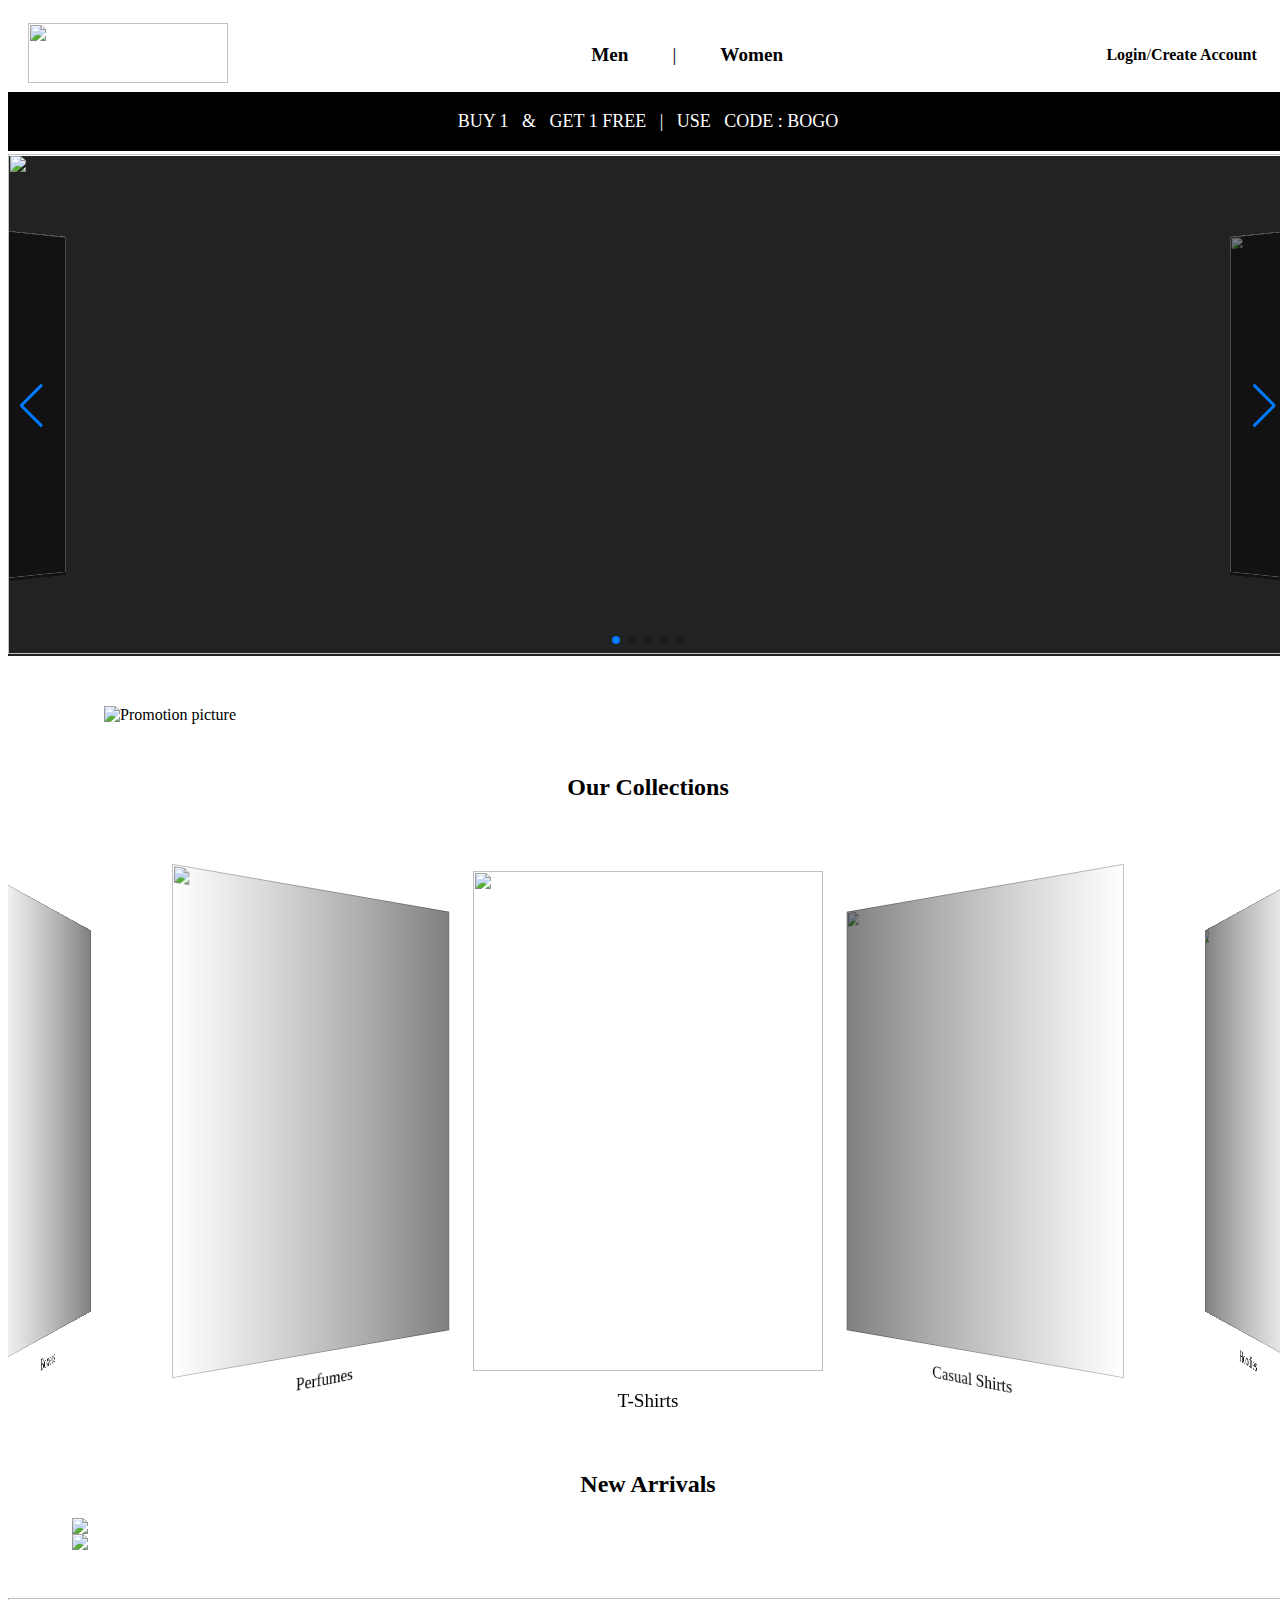
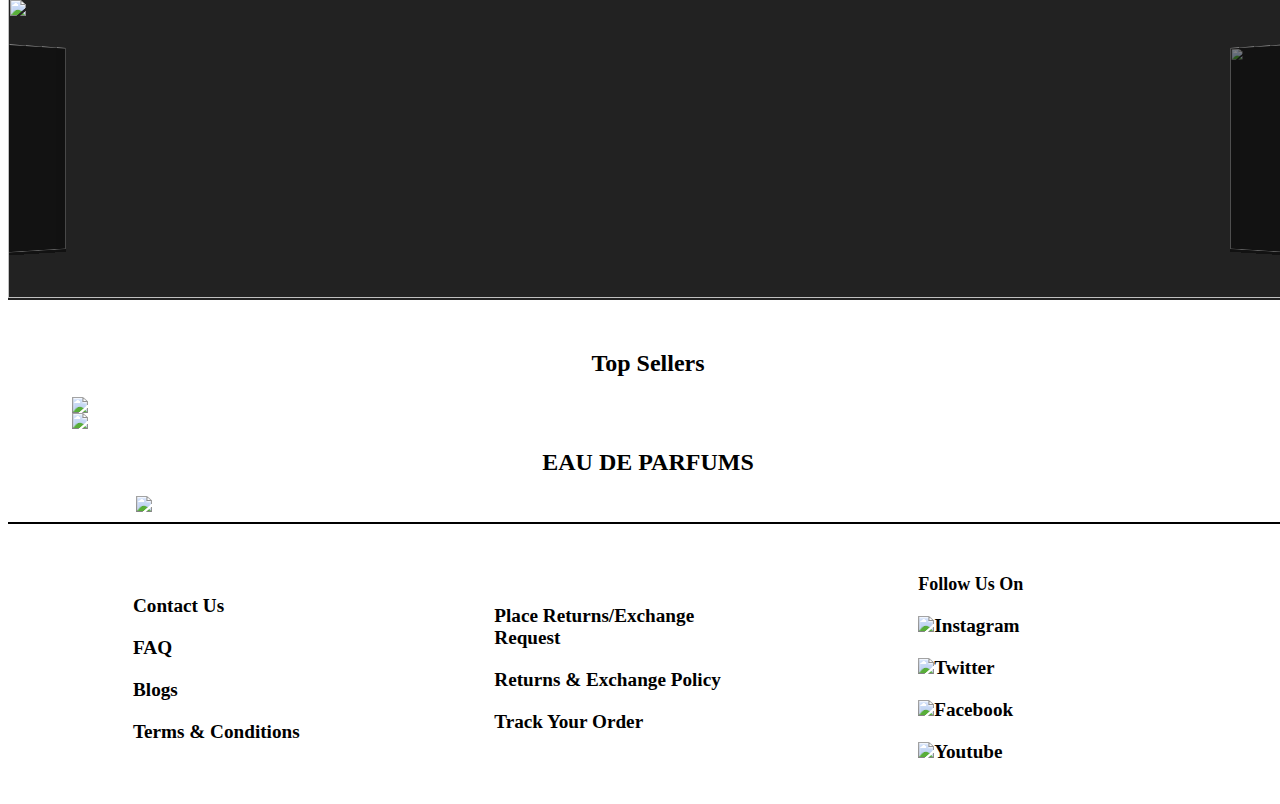
==== index.html @ 5f233c4b "Add files via upload" ====
<!DOCTYPE html>
<html lang="en">
<head>
    <meta charset="UTF-8">
    <meta http-equiv="X-UA-Compatible" content="IE=edge">
    <meta name="viewport" content="width=device-width, initial-scale=1.0">
    <link rel="icon" type="image/x-icon" href="./images/favicon.ico" sizes="32x32">
    <link rel="stylesheet" href="styles.css">
    <link rel="stylesheet" href="https://cdn.jsdelivr.net/npm/swiper@8/swiper-bundle.min.css"/>
    
    <title>Snitch</title>
</head>
<body >
    <nav>
        <a href="./index.html"><img class="logo" src="https://blogger.googleusercontent.com/img/b/R29vZ2xl/AVvXsEgQ7ikl8drmxD-ptko7T7Sm--MU_8f2e0b06tcnYY8ilKkPV-WuPA5EdHYOml1oltb_ILdrzI6-vWZ-SjKw_9OAwfbjVrRtjULKPXZow6cgpLzOxmcifKBvr6_ffeb0BTU9PA_beUXcLe9FWu5XG7rVcXy0J4IXJdLlvgBRQIZ36hlloYPdt7-FHXDi/s5760/New%20Snitch%20logo.png" ></a>
        <ul>
            <li><a href="#">Men</a></li>
            <li>|</li>
            <li><a href="#">Women</a></li>
          </ul>
       <p ><a href="./login.html" target="_blank">Login</a>/<a href="./Create.html" target="_blank">Create Account</a></p>
    </nav>
  
    <div class="bogo">
      <p>BUY  1 &nbsp & &nbsp GET  1  FREE &nbsp  | &nbsp USE &nbsp CODE : BOGO</p>
    </div>
    
    <div class="container">
      <!-- Slider main container -->
    <div class="swiper">
      <!-- Additional required wrapper -->
      <div class="swiper-wrapper">
        <!-- Slides -->

        <div class="swiper-slide"><img src="./images/is2.JPG"></div>
        <div class="swiper-slide"><img src="./images/is8.jpg"></div>
        <div class="swiper-slide"><img src="./images/is9.jpg"></div>
        <div class="swiper-slide"><img src="./images/is3.jpg"></div>
        <div class="swiper-slide"><img src="./images/is7.jpg"></div>
        
      </div>
      <!-- If we need pagination -->
      <div class="swiper-pagination"></div>
    
      <!-- If we need navigation buttons -->
      <div class="swiper-button-prev"></div>
      <div class="swiper-button-next"></div>
    
      
    </div>
    </div>
    
       <div class="poster">
        <img src="https://cdn.shopify.com/s/files/1/0420/7073/7058/files/Artboard_1_8_1600x.webp?v=1675942647" alt="Promotion picture">
       </div>
 
       
      <h2 class="heading">Our Collections</h2>

    <div class="container4">
                  <!-- Swiper -->
      <div class="swiper mySwiper">
        <div class="swiper-wrapper">
          <div class="swiper-slide">
            <img src="https://wp.blenderspridefashiontour.com/wp-content/uploads/2022/11/Jaywalking.jpg" />
            <p>T-Shirts</p>
          </div>
          <div class="swiper-slide">
            <img src="https://pbs.twimg.com/media/FXmoJbZWYAAsLma?format=jpg&name=large" />
            <p>Casual Shirts</p>
          </div>
          <div class="swiper-slide">
            <img src="https://cdn.shopify.com/s/files/1/0281/9024/4938/files/Snapseed_f595a6d4-487c-4a0a-bd71-383cd8b8ff30_960x.jpg?v=1632311498" />
            <p>Hoodies</p>
          </div>
          <div class="swiper-slide">
            <img src="https://cdn.shopify.com/s/files/1/0420/7073/7058/collections/k_360x.jpg?v=1666954346" />
            <p>Sweaters</p>
            </div>
          <div class="swiper-slide">
            <img src="https://cdn.shopify.com/s/files/1/0281/9024/4938/files/BOX_e46cb635-9b4d-4ad5-a5f4-1d0ad7932b07_960x.jpg?v=1614341105" />
            <p>Trousers</p>
          </div>
          <div class="swiper-slide">
            <img src="https://cdn.shopify.com/s/files/1/0420/7073/7058/collections/Snitch_Feb21_3288_507d7464-c261-477e-8795-22cb539441cc_360x.jpg?v=1666954824" />
            <p>Chinos</p>
          </div>
          <div class="swiper-slide">
            <img src="https://cdn.shopify.com/s/files/1/0420/7073/7058/collections/02_360x.jpg?v=1659596664" />
            <p>Shorts</p>
          </div>
          <div class="swiper-slide">
            <img src="https://cdn.shopify.com/s/files/1/0420/7073/7058/collections/ab_360x.jpg?v=1637751609" />
            <p>Boxers</p>
          </div>
          <div class="swiper-slide">
            <img src="https://cdn.shopify.com/s/files/1/0420/7073/7058/collections/Snitch_May22_9697_360x.jpg?v=1674719619" />
            <p>Perfumes</p>
           </div>
         </div>
       </div>
    </div>

       <h2 class="heading"> New Arrivals</h2>
                <div class="sellers">
                  <img src="./images/newarrivals.JPG">
                  <img src="./images//Newarrivals2.JPG">
                </div>
                <div class="container3">
                  <!-- Slider main container -->
                <div class="swiper">
                  <!-- Additional required wrapper -->
                  <div class="swiper-wrapper">
                    <!-- Slides -->
            
                    <div class="swiper-slide"><img class="small" src="https://cdn.shopify.com/s/files/1/0420/7073/7058/files/ewdsa_1512x.webp?v=1675943644"></div>
                    <div class="swiper-slide"><img class="small" src="https://cdn.shopify.com/s/files/1/0420/7073/7058/files/axio-banner-13-feb_1512x.webp?v=1676291884"></div>
                    <div class="swiper-slide"><img class="small" src="https://cdn.shopify.com/s/files/1/0420/7073/7058/files/ezgif-4-4b1d72ca77_1512x.webp?v=1675943777"></div>
                    <div class="swiper-slide"><img class="small" src="https://cdn.shopify.com/s/files/1/0420/7073/7058/files/ezgif-4-4296c86054_1512x.webp?v=1675943804"></div>
                    <div class="swiper-slide"><img class="small" src="https://cdn.shopify.com/s/files/1/0420/7073/7058/files/ewdsa_1512x.webp?v=1675943644"></div>
                    
                  </div>
                
                
                  
                </div>
                </div>

                <h2 class="heading"> Top Sellers</h2>
                <div class="sellers">
                  <img src="./images/newsellers1.JPG">
                  <img src="./images/newseller2.JPG">
                </div>
                <h2 class="heading"> EAU DE PARFUMS </h2>
                <div class="per">
                  <img src="./images/Perfumes.JPG">
                </div>
        <footer>
           <ul>
            <li><a href="#">Contact Us</a></li>
            <li><a href="#">FAQ</a></li>
            <li><a href="#">Blogs</a></li>
            <li><a href="#">Terms & Conditions</a></li>
           </ul>
           <ul>
            <li><a href="#">Place Returns/Exchange Request</a></li>
            <li><a href="#">Returns & Exchange Policy</a></li>
            <li><a href="#">Track Your Order</a></li>
           </ul>
            <ul>
              <li style="font-size: large; font-weight: bold;">Follow Us On</li>
              <li><a href="#"><img src="./images/insta.JPG" height="20px">Instagram</a></li>
              <li><a href="#"><img src="./images/Twitter.JPG" height="20px">Twitter</a></li>
              <li><a href="#"><img src="./images/facebook.JPG" height="20px">Facebook</a></li>
              <li><a href="#"><img src="./images/youtube.JPG"height="20px">Youtube</a></li>
             </ul>
           
        </footer>  
        <script src="https://cdn.jsdelivr.net/npm/swiper@8/swiper-bundle.min.js"></script>
        <script>
         const swiper = new Swiper('.swiper', {
            effect: "coverflow",
            grabCursor: true,
            centeredSlides: true,
            slidesPerView: "auto",
            coverflowEffect: {
            rotate: 50,
            stretch: 0,
            depth: 100,
            modifier: 1,
            slideShadows: true,
            },
           
           loop: true,
           speed:1000,
           autoplay:{
            delay:2000,
           },
           pagination: {
             el: '.swiper-pagination',
             clickable:true,
           },
         
           navigation: {
             nextEl: '.swiper-button-next',
             prevEl: '.swiper-button-prev',
           },
           
         });
       </script>  
</body>
</html>
---- styles.css ----
body{
  height: 100px;
  width: 100%;
  background-color: #fff;
}
nav{
    
    width: 96%;
    background-color: #fff;
    display: flex;
    align-items: center;
    justify-content: space-between;
    padding: 10px 20px 0 20px;
   
}
.logo {
    height: 60px;
    width: 200px;  
}

nav ul li{
    list-style: none;
    display: inline-block;
    padding: 10px 20px;
    font-size:larger;  
}
nav ul li a{
    color:black;
    text-decoration: none;
    font-weight: bold;
}
nav ul li a:hover{
    color:grey;
    transition: .2s;
}
nav p a{
    color:black;
    text-decoration: none;
    font-weight: bold;
}
nav p a:hover{
    
    color:red;
    transition: .2s;
}
.bogo{
    background-color: black;
    color: #fff;
    font-size: large;
    text-align: center;
    padding: 1px 0;
    margin-bottom: 5px;
}
.heading{
    background-color: #fff;
    text-align: center;
}
footer{
    border-top: 2px solid black;
    
    background-color: #fff;
    height: 270px;
    display: flex;
    align-items: center;
    justify-content: space-between;
    padding: 10px 20px 0 20px;
}
footer ul li{
    list-style: none;
    display: inline-block;
    padding: 10px 65px;
    font-size:larger;
}
footer ul li a{
    color:black;
    text-decoration: none;
    font-weight: bold;
}
footer ul li a:hover{
    color: gray;
    transition: .2s;
}
.sellers{
    display: flex;
    flex-direction: column;
    width:90%;
    margin:10px auto;
}
.per{
    display: flex;
    flex-direction: column;
    width: 80%;
    margin:10px auto;
}
.container{
    width: 100%;
    margin-bottom: 50px;
    height: 500px;
    background: #222;
    display: flex;
    align-items: center;
    justify-content: center;
}
.swiper {
    width: 100%;
    height: fit-content;
  }
.swiper-slide img{
    width: 100%;
    height: 500px;
  }
.poster{
    margin-bottom: 50px;
}
.poster img{
    display:block;
    margin: auto;
    width:85%;
}
.swiper-slide > .small{
    width:100%;
    height:300px;
}
.container3{
    width: 100%;
    margin: 50px 0;
    height: 300px;
    background: #222;
    display: flex;
    align-items: center;
    justify-content: center;
}
.container4{
    width:100%;
    height:500px;
    background: #fff;
    margin-top: 10px;
    margin-bottom: 150px;
  }
  .container4 .swiper {
    width: 100%;
    padding-top: 50px;
    padding-bottom: 50px;
    
  }

  .container4 .swiper-slide {
    background-position: center;
    background-size: cover;
    width: 350px;
    height: 500px;
    
  }
  .container4 .swiper-slide p{
    text-align: center;
    font-size: larger;
  }
  .container4 .swiper-slide img {
    display: block;
    width: 100%;
    
  }
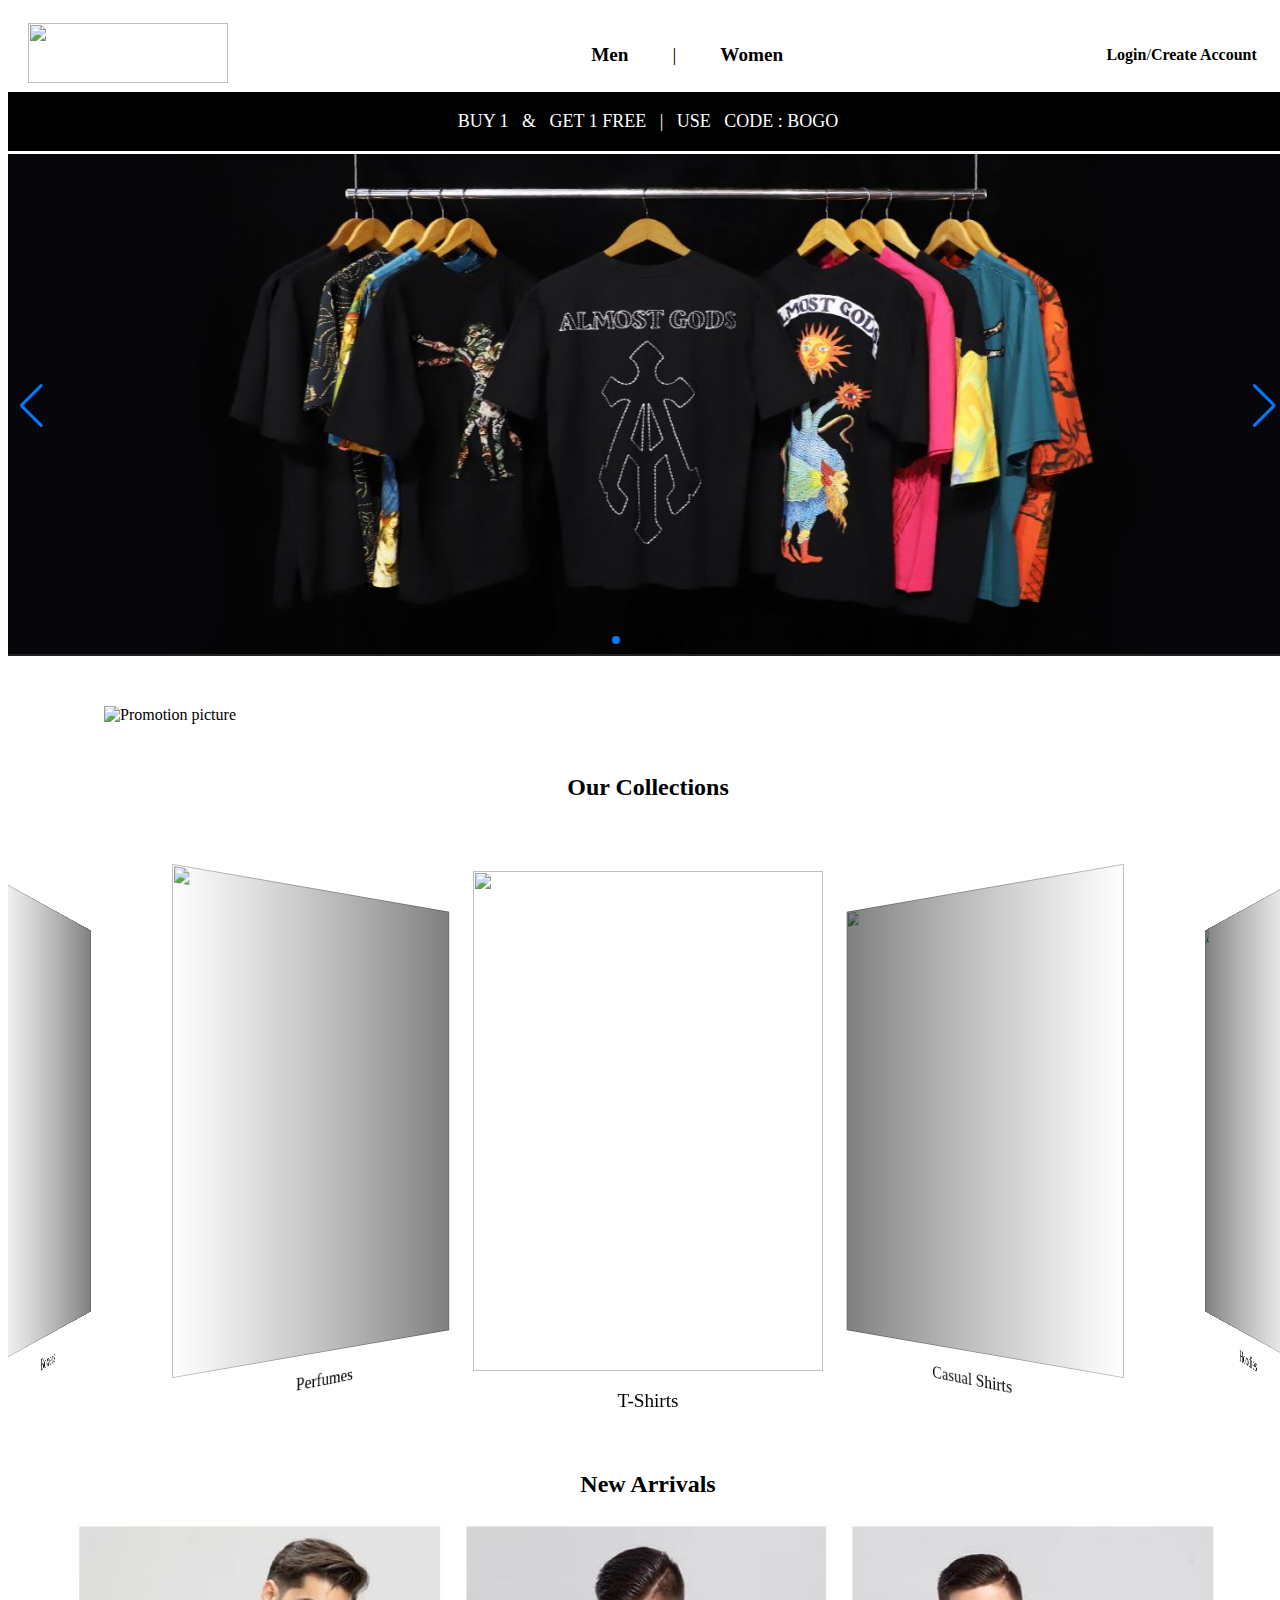
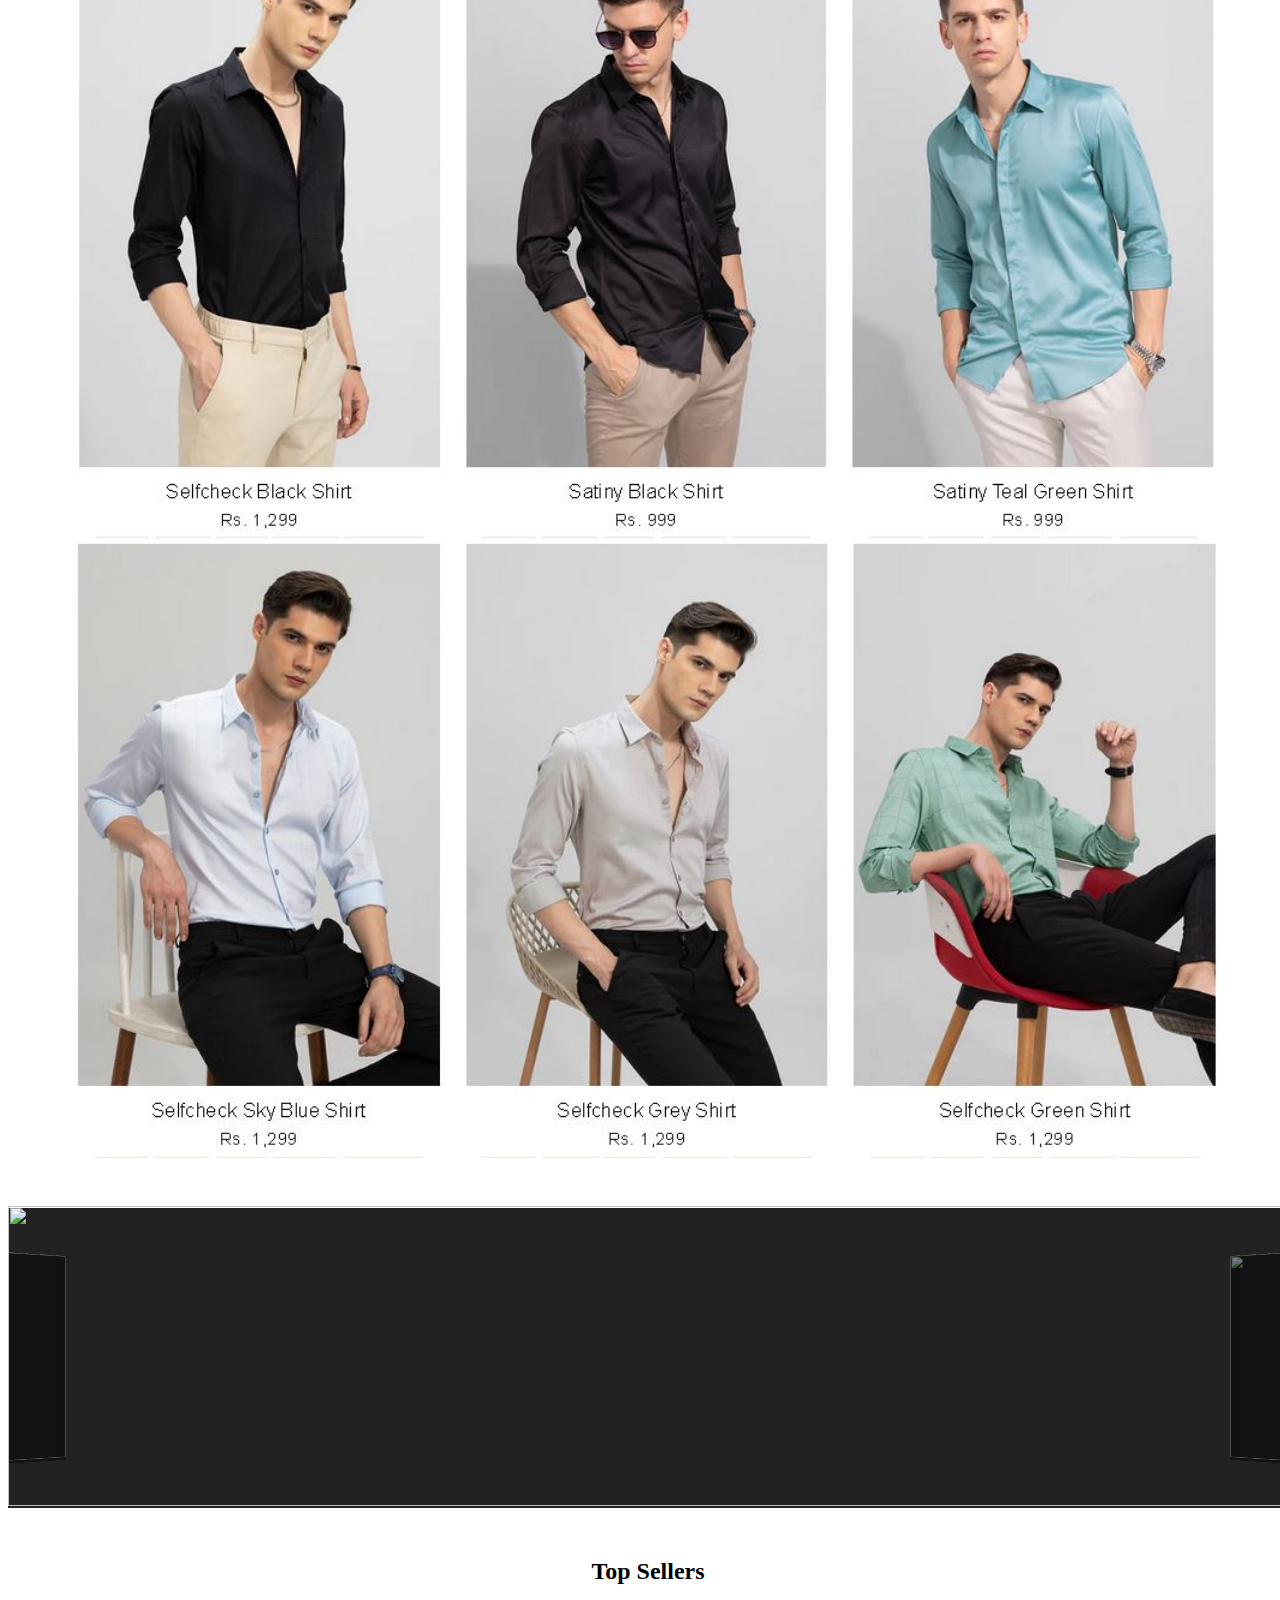
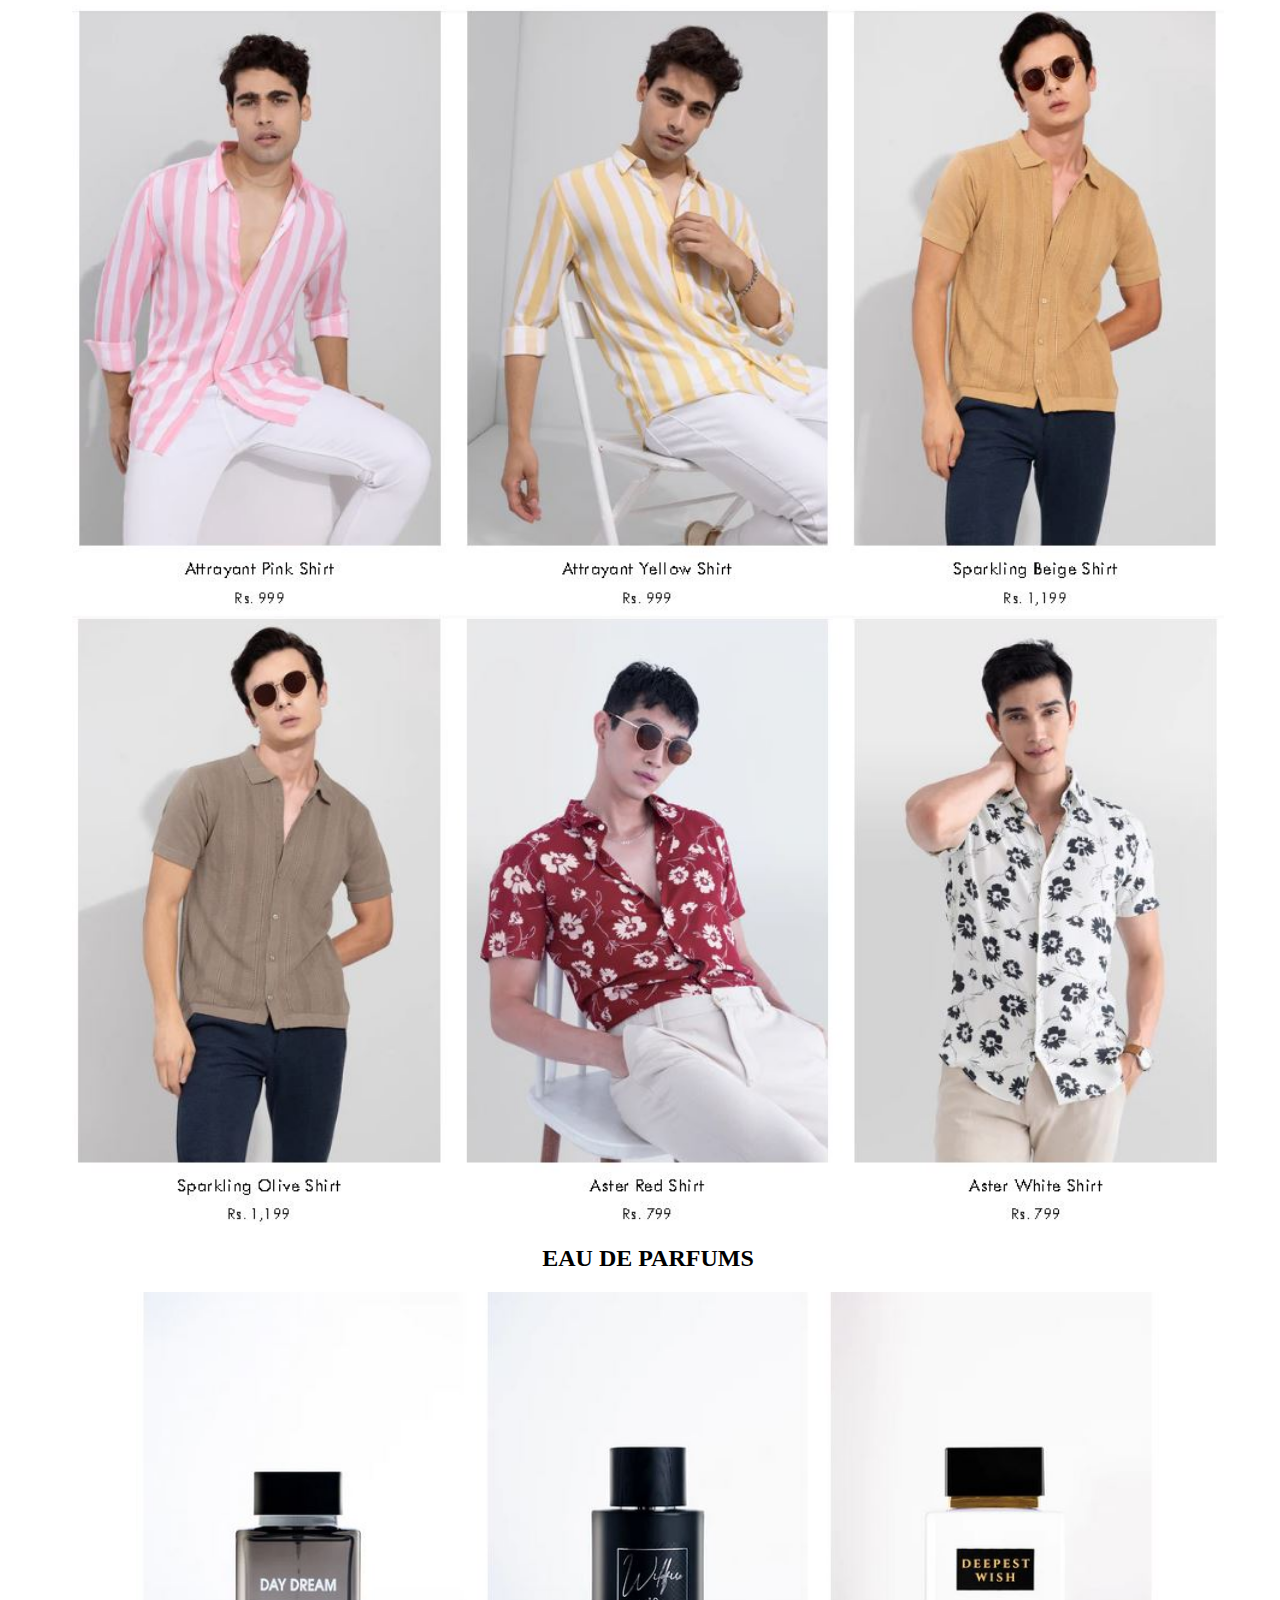
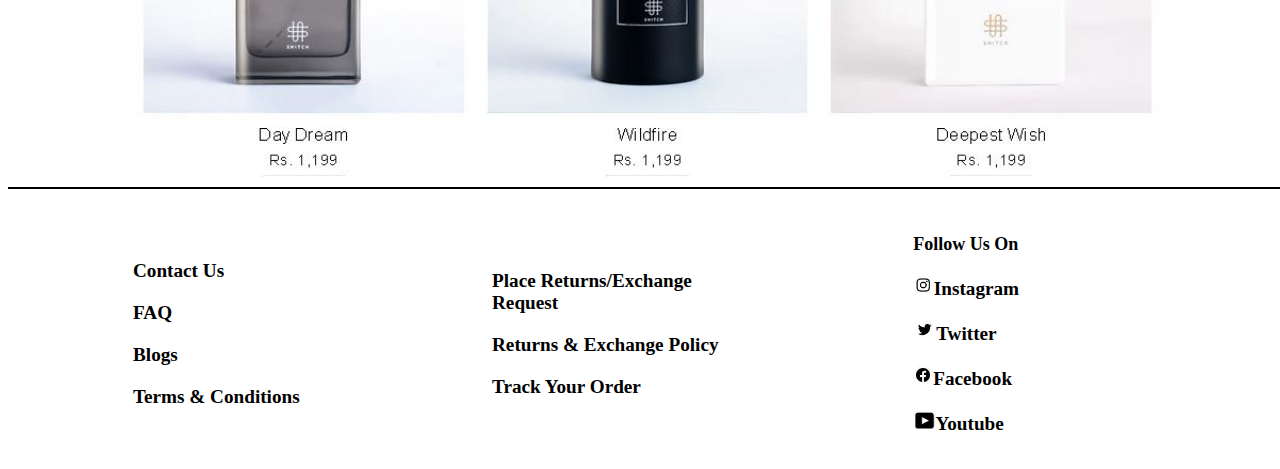
==== commit a54df7b9: "Update index.html" ====
--- a/index.html
+++ b/index.html
@@ -32,7 +32,7 @@
       <div class="swiper-wrapper">
         <!-- Slides -->
 
-        <div class="swiper-slide"><img src="./images/is2.JPG"></div>
+        <div class="swiper-slide"><img src="images/is2.JPG"></div>
         <div class="swiper-slide"><img src="./images/is8.jpg"></div>
         <div class="swiper-slide"><img src="./images/is9.jpg"></div>
         <div class="swiper-slide"><img src="./images/is3.jpg"></div>
@@ -189,4 +189,4 @@
          });
        </script>  
 </body>
-</html>+</html>
